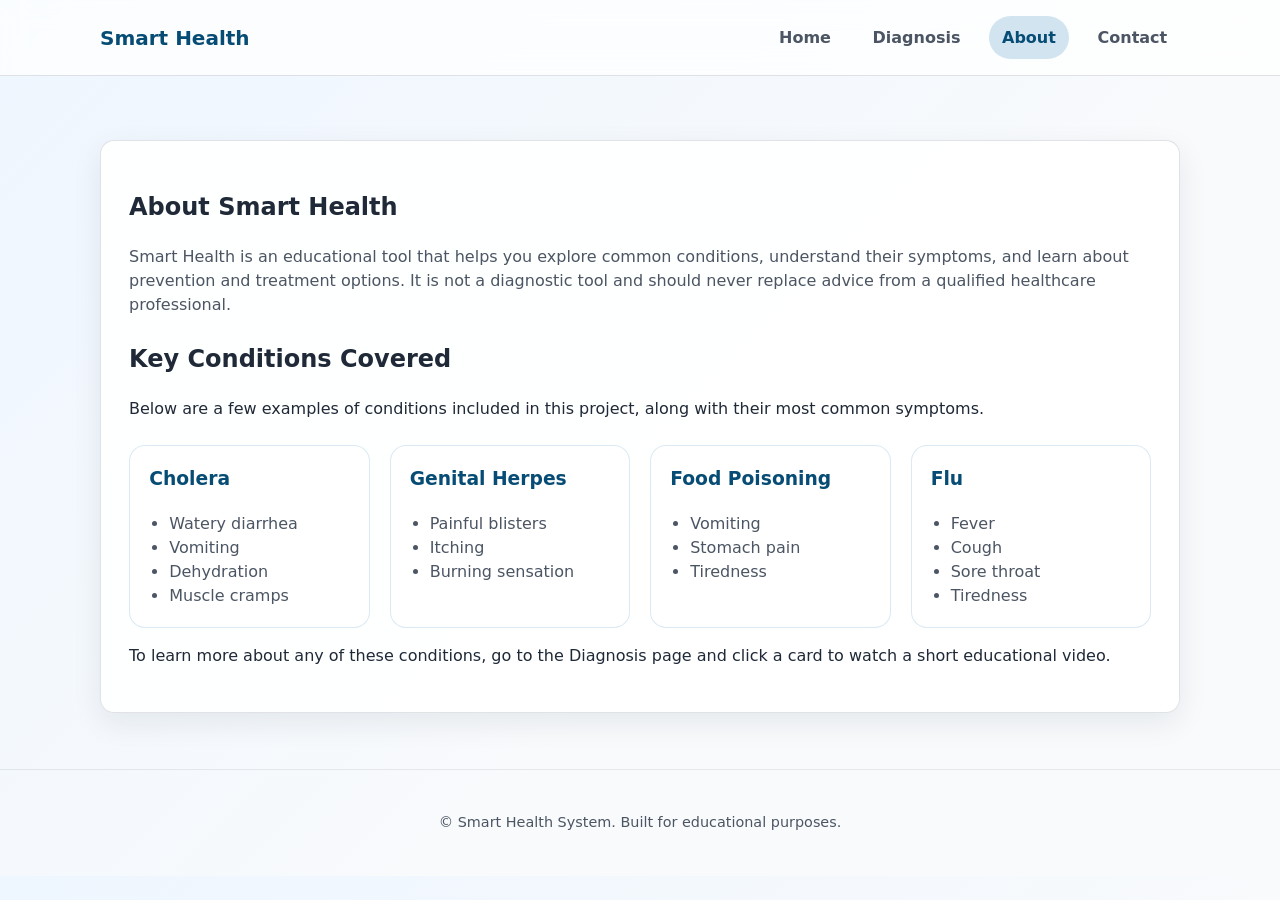
==== About.html @ c94cb052 "First save of my assignment files" ====
<!DOCTYPE html>
<html lang="en">

<head>
  <meta charset="UTF-8">
  <meta name="viewport" content="width=device-width, initial-scale=1">
  <title>About Smart Health</title>
  <link rel="stylesheet" href="style.css">
</head>

<body>
  <div class="bg-slideshow">
    <div class="bg-slide"></div>
    <div class="bg-slide"></div>
    <div class="bg-slide"></div>
    <div class="bg-slide"></div>
    <div class="bg-slide"></div>
  </div>
  <div class="page-content">
  <header class="site-header">
    <div class="container header-inner">
      <a href="index.html" class="brand">
        <span class="brand-name">Smart Health</span>
      </a>

      <nav class="primary-nav" aria-label="Primary">
        <a href="index.html">Home</a>
        <a href="index2.html">Diagnosis</a>
        <a href="about.html" class="active">About</a>
        <a href="contact.html">Contact</a>
      </nav>
    </div>
  </header>

  <main class="container">
    <section class="panel">
      <h1>About Smart Health</h1>
      <p class="lead">Smart Health is an educational tool that helps you explore common conditions, understand their symptoms, and learn about prevention and treatment options. It is not a diagnostic tool and should never replace advice from a qualified healthcare professional.</p>

      <h2>Key Conditions Covered</h2>
      <p>Below are a few examples of conditions included in this project, along with their most common symptoms.</p>

      <div class="disease-summary">
        <div class="disease-summary__item">
          <h3>Cholera</h3>
          <ul>
            <li>Watery diarrhea</li>
            <li>Vomiting</li>
            <li>Dehydration</li>
            <li>Muscle cramps</li>
          </ul>
        </div>

        <div class="disease-summary__item">
          <h3>Genital Herpes</h3>
          <ul>
            <li>Painful blisters</li>
            <li>Itching</li>
            <li>Burning sensation</li>
          </ul>
        </div>

        <div class="disease-summary__item">
          <h3>Food Poisoning</h3>
          <ul>
            <li>Vomiting</li>
            <li>Stomach pain</li>
            <li>Tiredness</li>
          </ul>
        </div>

        <div class="disease-summary__item">
          <h3>Flu</h3>
          <ul>
            <li>Fever</li>
            <li>Cough</li>
            <li>Sore throat</li>
            <li>Tiredness</li>
          </ul>
        </div>
      </div>

      <p>To learn more about any of these conditions, go to the <a href="index2.html">Diagnosis</a> page and click a card to watch a short educational video.</p>
    </section>
  </main>

  <footer class="site-footer">
    <div class="container">
      <p>© <span id="year"></span> Smart Health System. Built for educational purposes.</p>
    </div>
  </footer>

  <script src="script.js"></script>
  </div>
</body>

</html>
---- style.css ----
/* Base */
:root {
  --bg: #e8f0ff;
  --panel: #ffffff;
  --text: #1f2937;
  --muted: #4b5563;
  --primary: #0b6eac;
  --primary-2: #064c74;
  --accent: #b83280;
  --danger: #dc2626;
  --border: rgba(15, 23, 42, 0.12);
  --shadow: 0 10px 30px rgba(15, 23, 42, 0.08);
  --radius: 14px;
  --max: 1080px;
}

body {
  margin: 0;
  font-family: system-ui, -apple-system, BlinkMacSystemFont, "Segoe UI", sans-serif;
  background: linear-gradient(135deg, rgba(232, 240, 255, 1) 0%, rgba(253, 243, 255, 1) 60%);
  color: var(--text);
  line-height: 1.5;
}

* {
  box-sizing: border-box;
}

body {
  margin: 0;
  font-family: system-ui, -apple-system, BlinkMacSystemFont, "Segoe UI", sans-serif;
  background: linear-gradient(135deg, #eef6ff 0%, #f8fafc 60%);
  color: var(--text);
  line-height: 1.5;
}

a {
  color: inherit;
  text-decoration: none;
}

.container {
  width: min(92%, var(--max));
  margin: 0 auto;
}

/* Header */
.site-header {
  background: rgba(255, 255, 255, 0.72);
  backdrop-filter: blur(12px);
  border-bottom: 1px solid var(--border);
  position: sticky;
  top: 0;
  z-index: 10;
}

.header-inner {
  display: flex;
  align-items: center;
  justify-content: space-between;
  gap: 1rem;
  padding: 1rem 0;
}

.brand {
  display: inline-flex;
  align-items: center;
  gap: 0.5rem;
  font-weight: 700;
  font-size: 1.25rem;
  color: var(--primary-2);
}

.primary-nav {
  display: flex;
  gap: 1rem;
  flex-wrap: wrap;
}

.primary-nav a {
  display: inline-flex;
  align-items: center;
  padding: 0.6rem 0.8rem;
  border-radius: 999px;
  font-weight: 600;
  color: var(--muted);
  transition: background 150ms ease, color 150ms ease;
}

.primary-nav a:hover,
.primary-nav a:focus {
  background: rgba(11, 110, 172, 0.12);
  color: var(--primary);
}

.primary-nav a.active {
  background: rgba(11, 110, 172, 0.18);
  color: var(--primary-2);
}

/* Main layout */
main {
  padding: 2.25rem 0 3.5rem;
}

.panel {
  background: rgba(255, 255, 255, 0.9);
  border: 1px solid var(--border);
  border-radius: var(--radius);
  padding: 1.75rem;
  margin-top: 1.75rem;
  box-shadow: var(--shadow);
}

.lead {
  margin-top: 0.25rem;
  margin-bottom: 1.5rem;
  color: var(--muted);
}

.disease-summary {
  display: grid;
  grid-template-columns: repeat(auto-fit, minmax(220px, 1fr));
  gap: 1.25rem;
  margin-top: 1.5rem;
}

.disease-summary__item {
  padding: 1.2rem;
  border: 1px solid rgba(11, 110, 172, 0.15);
  border-radius: 1rem;
  background: rgba(255, 255, 255, 0.9);
}

.disease-summary__item h3 {
  margin-top: 0;
  color: var(--primary-2);
}

.disease-summary__item ul {
  margin: 0.6rem 0 0;
  padding-left: 1.25rem;
  color: var(--muted);
}

.contact-form textarea {
  min-height: 140px;
  resize: vertical;
  max-width: 520px;
  margin-top: 0.75rem;
}

.field-group {
  display: grid;
  gap: 0.4rem;
}

.field-group label {
  font-weight: 600;
  color: var(--text);
}

input,
select {
  width: 100%;
  padding: 0.85rem 1rem;
  border-radius: 0.75rem;
  border: 1px solid var(--border);
  outline: none;
  font-size: 1rem;
}

input:focus,
select:focus {
  border-color: var(--primary);
  box-shadow: 0 0 0 4px rgba(11, 110, 172, 0.14);
}

textarea {
  width: 100%;
  padding: 0.85rem 1rem;
  border-radius: 0.75rem;
  border: 1px solid var(--border);
  outline: none;
  font-size: 1rem;
  resize: vertical;
}

textarea:focus {
  border-color: var(--primary);
  box-shadow: 0 0 0 4px rgba(11, 110, 172, 0.14);
}

.field-error {
  min-height: 1.25rem;
  font-size: 0.85rem;
  color: var(--danger);
}

.primary-button {
  display: inline-flex;
  align-items: center;
  justify-content: center;
  padding: 0.9rem 1.2rem;
  border-radius: 999px;
  border: none;
  background: var(--primary);
  color: white;
  font-size: 1rem;
  font-weight: 700;
  cursor: pointer;
  transition: transform 160ms ease, box-shadow 160ms ease;
}

.primary-button:hover,
.primary-button:focus {
  transform: translateY(-1px);
  box-shadow: 0 12px 30px rgba(11, 110, 172, 0.15);
}

.primary-button:active {
  transform: translateY(0);
  box-shadow: 0 8px 24px rgba(11, 110, 172, 0.2);
}

.loading {
  margin-top: 0.75rem;
  font-weight: 600;
  color: var(--primary-2);
}

.result {
  margin-top: 1.25rem;
  line-height: 1.6;
  word-break: break-word;
}

/* Disease grid */
.disease-grid {
  display: grid;
  grid-template-columns: repeat(auto-fit, minmax(220px, 1fr));
  gap: 1rem;
  margin-top: 1rem;
}

.card {
  background: rgba(255, 255, 255, 0.9);
  border-radius: 1rem;
  box-shadow: 0 16px 30px rgba(15, 23, 42, 0.08);
  overflow: hidden;
  cursor: pointer;
  transition: transform 200ms ease, box-shadow 200ms ease;
  border: 1px solid rgba(15, 23, 42, 0.08);
}

.card:hover {
  transform: translateY(-6px);
  box-shadow: 0 22px 36px rgba(15, 23, 42, 0.16);
}

.card img {
  width: 100%;
  height: 160px;
  object-fit: cover;
}

.card h3 {
  margin: 1rem 1rem 0.25rem;
  font-size: 1.1rem;
}

.card p {
  margin: 0 1rem 1rem;
  color: var(--muted);
  font-size: 0.95rem;
}

/* Modal */
.modal {
  position: fixed;
  inset: 0;
  display: grid;
  place-items: center;
  padding: 1.5rem;
  z-index: 20;
}

.modal[hidden] {
  display: none;
}

.modal-backdrop {
  position: absolute;
  inset: 0;
  background: rgba(15, 23, 42, 0.55);
}

.modal-content {
  position: relative;
  background: whitesmoke;
  border-radius: 1rem;
  padding: 1.5rem 1.5rem 1.5rem;
  max-width: 560px;
  width: 100%;
  box-shadow: 0 24px 50px rgba(15, 23, 42, 0.25);
  overflow: hidden;
  outline: none;
}

.modal-close {
  position: absolute;
  top: 0.8rem;
  right: 0.8rem;
  background: rgba(15, 23, 42, 0.08);
  border: none;
  width: 2.2rem;
  height: 2.2rem;
  border-radius: 999px;
  cursor: pointer;
  font-size: 1.2rem;
  color: var(--text);
}

.modal-close:hover,
.modal-close:focus {
  background: rgba(11, 110, 172, 0.18);
  color: var(--primary);
}

.modal-text {
  margin-top: 1rem;
  color: var(--muted);
}

.modal-video {
  margin-top: 1.25rem;
}

.video-wrapper {
  position: relative;
  width: 100%;
  padding-top: 56.25%; /* 16:9 aspect ratio */
  overflow: hidden;
}

.video-wrapper iframe {
  position: absolute;
  inset: 0;
  width: 100%;
  height: 100%;
  border: 0;
}

.modal-footnote {
  margin-top: 1.2rem;
  font-size: 0.85rem;
  color: var(--muted);
}

/* Footer */
.site-footer {
  padding: 1.75rem 0;
  text-align: center;
  font-size: 0.9rem;
  color: var(--muted);
  border-top: 1px solid rgba(15, 23, 42, 0.08);
}

/* Utilities */
.sr-only {
  position: absolute;
  width: 1px;
  height: 1px;
  padding: 0;
  margin: -1px;
  overflow: hidden;
  clip: rect(0, 0, 0, 0);
  white-space: nowrap;
  border: 0;
}

@media (max-width: 600px) {
  .header-inner {
    flex-direction: column;
    align-items: flex-start;
    gap: 0.75rem;
  }

  .primary-nav {
    width: 100%;
    justify-content: flex-start;
    flex-wrap: wrap;
  }

  .primary-nav a {
    flex: 1 1 auto;
    text-align: center;
  }
}

/* Slideshow background styles */
/* full-screen slideshow container behind page content */
.bg-slideshow{
	position:fixed;
	inset:0; /* top:0; right:0; bottom:0; left:0; */
	z-index:-1; /* behind content */
	overflow:hidden;
}
.bg-slide{
	position:absolute;
	inset:0;
	background-size:cover;
	background-position:center;
	background-repeat:no-repeat;
	opacity:0;
	transition:opacity 1s ease-in-out;
}
.bg-slide.active{
	opacity:1;
}
.bg-slide:nth-child(1) { background-image: url('hospital-1.webp'); }
.bg-slide:nth-child(2) { background-image: url('hospital-2.webp'); }
.bg-slide:nth-child(3) { background-image: url('hospital-3.webp'); }
.bg-slide:nth-child(4) { background-image: url('hospital-4.webp'); }
.bg-slide:nth-child(5) { background-image: url('Hopital-5.webp'); }

/* ensure page content sits above slideshow */
.page-content{
	position:relative;
	z-index:1;
}

/* small responsive tweak for cards so text remains readable */
.card{
	background:rgba(255,255,255,0.9);
}

/* Pure CSS fade slideshow for the page background.
	 Usage (HTML):
	 <div class="bg-slideshow">
		 <div class="bg-slide"></div>
		 <div class="bg-slide"></div>
		 <div class="bg-slide"></div>
	 </div>

	 Add/remove .bg-slide elements to match the number of images.
	 Images are assigned via the nth-child rules below (or override inline).
*/

/* Fade keyframes: slide fades in, stays, then fades out */
@keyframes bg-fade {
	0% { opacity: 0; }
	8% { opacity: 1; }
	33% { opacity: 1; }
	41% { opacity: 0; }
	100% { opacity: 0; }
}

/* apply animation and base layout to each slide */
.bg-slideshow .bg-slide{
	position:absolute;
	inset:0;
	background-size:cover;
	background-position:center;
	background-repeat:no-repeat;
	opacity:0;
	animation-name: bg-fade;
	animation-duration: 15s; /* total cycle per slide set */
	animation-timing-function: ease-in-out;
	animation-iteration-count: infinite;
	animation-fill-mode: both;
}

/* Stagger start times so slides take turns.
	 For N slides set duration = N * visibleTime (here 3 * 5s = 15s).
	 Adjust the delays and duration to change timing. */
.bg-slideshow .bg-slide:nth-child(1){
	animation-delay: 0s;
	background-image: url('hospital-1.webp');
}
.bg-slideshow .bg-slide:nth-child(2){
	animation-delay: 5s;
	background-image: url('hospital-2.webp');
}
.bg-slideshow .bg-slide:nth-child(3){
	animation-delay: 10s;
	background-image: url('hospital-3.webp');
}
.bg-slideshow .bg-slide:nth-child(4){
	animation-delay: 15s;
	background-image: url('hospital-4.webp');
}
.bg-slideshow .bg-slide:nth-child(5){
	animation-delay: 20s;
	background-image: url('hospital-5.webp');
}

/* Optional: add more nth-child rules for extra slides */

/* mobile perf note: consider disabling animation on small screens */
@media (max-width:600px){
	.bg-slideshow{ background: #eef6ff; }
	.bg-slideshow .bg-slide{ display:none; }
}
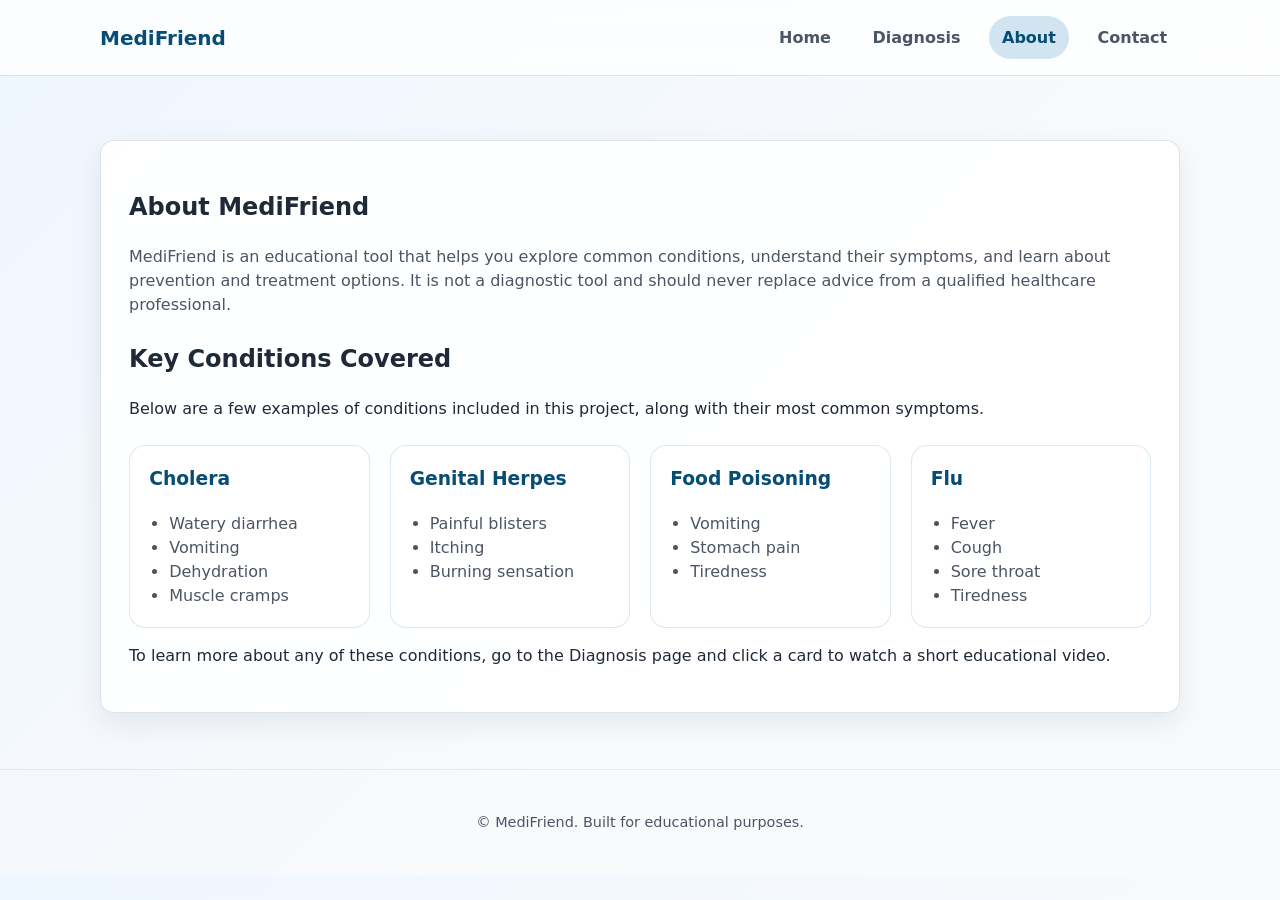
==== commit 0ccb1502: "Add files via upload" ====
--- a/About.html
+++ b/About.html
@@ -1,97 +1,97 @@
-<!DOCTYPE html>
-<html lang="en">
-
-<head>
-  <meta charset="UTF-8">
-  <meta name="viewport" content="width=device-width, initial-scale=1">
-  <title>About Smart Health</title>
-  <link rel="stylesheet" href="style.css">
-</head>
-
-<body>
-  <div class="bg-slideshow">
-    <div class="bg-slide"></div>
-    <div class="bg-slide"></div>
-    <div class="bg-slide"></div>
-    <div class="bg-slide"></div>
-    <div class="bg-slide"></div>
-  </div>
-  <div class="page-content">
-  <header class="site-header">
-    <div class="container header-inner">
-      <a href="index.html" class="brand">
-        <span class="brand-name">Smart Health</span>
-      </a>
-
-      <nav class="primary-nav" aria-label="Primary">
-        <a href="index.html">Home</a>
-        <a href="index2.html">Diagnosis</a>
-        <a href="about.html" class="active">About</a>
-        <a href="contact.html">Contact</a>
-      </nav>
-    </div>
-  </header>
-
-  <main class="container">
-    <section class="panel">
-      <h1>About Smart Health</h1>
-      <p class="lead">Smart Health is an educational tool that helps you explore common conditions, understand their symptoms, and learn about prevention and treatment options. It is not a diagnostic tool and should never replace advice from a qualified healthcare professional.</p>
-
-      <h2>Key Conditions Covered</h2>
-      <p>Below are a few examples of conditions included in this project, along with their most common symptoms.</p>
-
-      <div class="disease-summary">
-        <div class="disease-summary__item">
-          <h3>Cholera</h3>
-          <ul>
-            <li>Watery diarrhea</li>
-            <li>Vomiting</li>
-            <li>Dehydration</li>
-            <li>Muscle cramps</li>
-          </ul>
-        </div>
-
-        <div class="disease-summary__item">
-          <h3>Genital Herpes</h3>
-          <ul>
-            <li>Painful blisters</li>
-            <li>Itching</li>
-            <li>Burning sensation</li>
-          </ul>
-        </div>
-
-        <div class="disease-summary__item">
-          <h3>Food Poisoning</h3>
-          <ul>
-            <li>Vomiting</li>
-            <li>Stomach pain</li>
-            <li>Tiredness</li>
-          </ul>
-        </div>
-
-        <div class="disease-summary__item">
-          <h3>Flu</h3>
-          <ul>
-            <li>Fever</li>
-            <li>Cough</li>
-            <li>Sore throat</li>
-            <li>Tiredness</li>
-          </ul>
-        </div>
-      </div>
-
-      <p>To learn more about any of these conditions, go to the <a href="index2.html">Diagnosis</a> page and click a card to watch a short educational video.</p>
-    </section>
-  </main>
-
-  <footer class="site-footer">
-    <div class="container">
-      <p>© <span id="year"></span> Smart Health System. Built for educational purposes.</p>
-    </div>
-  </footer>
-
-  <script src="script.js"></script>
-  </div>
-</body>
-
-</html>
+<!DOCTYPE html>
+<html lang="en">
+
+<head>
+  <meta charset="UTF-8">
+  <meta name="viewport" content="width=device-width, initial-scale=1">
+  <title>About MediFriend</title>
+  <link rel="stylesheet" href="style.css">
+</head>
+
+<body>
+  <div class="bg-slideshow">
+    <div class="bg-slide"></div>
+    <div class="bg-slide"></div>
+    <div class="bg-slide"></div>
+    <div class="bg-slide"></div>
+    <div class="bg-slide"></div>
+  </div>
+  <div class="page-content">
+  <header class="site-header">
+    <div class="container header-inner">
+      <a href="index.html" class="brand">
+        <span class="brand-name">MediFriend</span>
+      </a>
+
+      <nav class="primary-nav" aria-label="Primary">
+        <a href="index.html">Home</a>
+        <a href="index2.html">Diagnosis</a>
+        <a href="About.html" class="active">About</a>
+        <a href="Contact.html">Contact</a>
+      </nav>
+    </div>
+  </header>
+
+  <main class="container">
+    <section class="panel">
+      <h1>About MediFriend</h1>
+      <p class="lead">MediFriend is an educational tool that helps you explore common conditions, understand their symptoms, and learn about prevention and treatment options. It is not a diagnostic tool and should never replace advice from a qualified healthcare professional.</p>
+
+      <h2>Key Conditions Covered</h2>
+      <p>Below are a few examples of conditions included in this project, along with their most common symptoms.</p>
+
+      <div class="disease-summary">
+        <div class="disease-summary__item">
+          <h3>Cholera</h3>
+          <ul>
+            <li>Watery diarrhea</li>
+            <li>Vomiting</li>
+            <li>Dehydration</li>
+            <li>Muscle cramps</li>
+          </ul>
+        </div>
+
+        <div class="disease-summary__item">
+          <h3>Genital Herpes</h3>
+          <ul>
+            <li>Painful blisters</li>
+            <li>Itching</li>
+            <li>Burning sensation</li>
+          </ul>
+        </div>
+
+        <div class="disease-summary__item">
+          <h3>Food Poisoning</h3>
+          <ul>
+            <li>Vomiting</li>
+            <li>Stomach pain</li>
+            <li>Tiredness</li>
+          </ul>
+        </div>
+
+        <div class="disease-summary__item">
+          <h3>Flu</h3>
+          <ul>
+            <li>Fever</li>
+            <li>Cough</li>
+            <li>Sore throat</li>
+            <li>Tiredness</li>
+          </ul>
+        </div>
+      </div>
+
+      <p>To learn more about any of these conditions, go to the <a href="index2.html">Diagnosis</a> page and click a card to watch a short educational video.</p>
+    </section>
+  </main>
+
+  <footer class="site-footer">
+    <div class="container">
+      <p>© <span id="year"></span> MediFriend. Built for educational purposes.</p>
+    </div>
+  </footer>
+
+  <script src="script.js"></script>
+  </div>
+</body>
+
+</html>
--- a/style.css
+++ b/style.css
@@ -1,505 +1,505 @@
-/* Base */
-:root {
-  --bg: #e8f0ff;
-  --panel: #ffffff;
-  --text: #1f2937;
-  --muted: #4b5563;
-  --primary: #0b6eac;
-  --primary-2: #064c74;
-  --accent: #b83280;
-  --danger: #dc2626;
-  --border: rgba(15, 23, 42, 0.12);
-  --shadow: 0 10px 30px rgba(15, 23, 42, 0.08);
-  --radius: 14px;
-  --max: 1080px;
-}
-
-body {
-  margin: 0;
-  font-family: system-ui, -apple-system, BlinkMacSystemFont, "Segoe UI", sans-serif;
-  background: linear-gradient(135deg, rgba(232, 240, 255, 1) 0%, rgba(253, 243, 255, 1) 60%);
-  color: var(--text);
-  line-height: 1.5;
-}
-
-* {
-  box-sizing: border-box;
-}
-
-body {
-  margin: 0;
-  font-family: system-ui, -apple-system, BlinkMacSystemFont, "Segoe UI", sans-serif;
-  background: linear-gradient(135deg, #eef6ff 0%, #f8fafc 60%);
-  color: var(--text);
-  line-height: 1.5;
-}
-
-a {
-  color: inherit;
-  text-decoration: none;
-}
-
-.container {
-  width: min(92%, var(--max));
-  margin: 0 auto;
-}
-
-/* Header */
-.site-header {
-  background: rgba(255, 255, 255, 0.72);
-  backdrop-filter: blur(12px);
-  border-bottom: 1px solid var(--border);
-  position: sticky;
-  top: 0;
-  z-index: 10;
-}
-
-.header-inner {
-  display: flex;
-  align-items: center;
-  justify-content: space-between;
-  gap: 1rem;
-  padding: 1rem 0;
-}
-
-.brand {
-  display: inline-flex;
-  align-items: center;
-  gap: 0.5rem;
-  font-weight: 700;
-  font-size: 1.25rem;
-  color: var(--primary-2);
-}
-
-.primary-nav {
-  display: flex;
-  gap: 1rem;
-  flex-wrap: wrap;
-}
-
-.primary-nav a {
-  display: inline-flex;
-  align-items: center;
-  padding: 0.6rem 0.8rem;
-  border-radius: 999px;
-  font-weight: 600;
-  color: var(--muted);
-  transition: background 150ms ease, color 150ms ease;
-}
-
-.primary-nav a:hover,
-.primary-nav a:focus {
-  background: rgba(11, 110, 172, 0.12);
-  color: var(--primary);
-}
-
-.primary-nav a.active {
-  background: rgba(11, 110, 172, 0.18);
-  color: var(--primary-2);
-}
-
-/* Main layout */
-main {
-  padding: 2.25rem 0 3.5rem;
-}
-
-.panel {
-  background: rgba(255, 255, 255, 0.9);
-  border: 1px solid var(--border);
-  border-radius: var(--radius);
-  padding: 1.75rem;
-  margin-top: 1.75rem;
-  box-shadow: var(--shadow);
-}
-
-.lead {
-  margin-top: 0.25rem;
-  margin-bottom: 1.5rem;
-  color: var(--muted);
-}
-
-.disease-summary {
-  display: grid;
-  grid-template-columns: repeat(auto-fit, minmax(220px, 1fr));
-  gap: 1.25rem;
-  margin-top: 1.5rem;
-}
-
-.disease-summary__item {
-  padding: 1.2rem;
-  border: 1px solid rgba(11, 110, 172, 0.15);
-  border-radius: 1rem;
-  background: rgba(255, 255, 255, 0.9);
-}
-
-.disease-summary__item h3 {
-  margin-top: 0;
-  color: var(--primary-2);
-}
-
-.disease-summary__item ul {
-  margin: 0.6rem 0 0;
-  padding-left: 1.25rem;
-  color: var(--muted);
-}
-
-.contact-form textarea {
-  min-height: 140px;
-  resize: vertical;
-  max-width: 520px;
-  margin-top: 0.75rem;
-}
-
-.field-group {
-  display: grid;
-  gap: 0.4rem;
-}
-
-.field-group label {
-  font-weight: 600;
-  color: var(--text);
-}
-
-input,
-select {
-  width: 100%;
-  padding: 0.85rem 1rem;
-  border-radius: 0.75rem;
-  border: 1px solid var(--border);
-  outline: none;
-  font-size: 1rem;
-}
-
-input:focus,
-select:focus {
-  border-color: var(--primary);
-  box-shadow: 0 0 0 4px rgba(11, 110, 172, 0.14);
-}
-
-textarea {
-  width: 100%;
-  padding: 0.85rem 1rem;
-  border-radius: 0.75rem;
-  border: 1px solid var(--border);
-  outline: none;
-  font-size: 1rem;
-  resize: vertical;
-}
-
-textarea:focus {
-  border-color: var(--primary);
-  box-shadow: 0 0 0 4px rgba(11, 110, 172, 0.14);
-}
-
-.field-error {
-  min-height: 1.25rem;
-  font-size: 0.85rem;
-  color: var(--danger);
-}
-
-.primary-button {
-  display: inline-flex;
-  align-items: center;
-  justify-content: center;
-  padding: 0.9rem 1.2rem;
-  border-radius: 999px;
-  border: none;
-  background: var(--primary);
-  color: white;
-  font-size: 1rem;
-  font-weight: 700;
-  cursor: pointer;
-  transition: transform 160ms ease, box-shadow 160ms ease;
-}
-
-.primary-button:hover,
-.primary-button:focus {
-  transform: translateY(-1px);
-  box-shadow: 0 12px 30px rgba(11, 110, 172, 0.15);
-}
-
-.primary-button:active {
-  transform: translateY(0);
-  box-shadow: 0 8px 24px rgba(11, 110, 172, 0.2);
-}
-
-.loading {
-  margin-top: 0.75rem;
-  font-weight: 600;
-  color: var(--primary-2);
-}
-
-.result {
-  margin-top: 1.25rem;
-  line-height: 1.6;
-  word-break: break-word;
-}
-
-/* Disease grid */
-.disease-grid {
-  display: grid;
-  grid-template-columns: repeat(auto-fit, minmax(220px, 1fr));
-  gap: 1rem;
-  margin-top: 1rem;
-}
-
-.card {
-  background: rgba(255, 255, 255, 0.9);
-  border-radius: 1rem;
-  box-shadow: 0 16px 30px rgba(15, 23, 42, 0.08);
-  overflow: hidden;
-  cursor: pointer;
-  transition: transform 200ms ease, box-shadow 200ms ease;
-  border: 1px solid rgba(15, 23, 42, 0.08);
-}
-
-.card:hover {
-  transform: translateY(-6px);
-  box-shadow: 0 22px 36px rgba(15, 23, 42, 0.16);
-}
-
-.card img {
-  width: 100%;
-  height: 160px;
-  object-fit: cover;
-}
-
-.card h3 {
-  margin: 1rem 1rem 0.25rem;
-  font-size: 1.1rem;
-}
-
-.card p {
-  margin: 0 1rem 1rem;
-  color: var(--muted);
-  font-size: 0.95rem;
-}
-
-/* Modal */
-.modal {
-  position: fixed;
-  inset: 0;
-  display: grid;
-  place-items: center;
-  padding: 1.5rem;
-  z-index: 20;
-}
-
-.modal[hidden] {
-  display: none;
-}
-
-.modal-backdrop {
-  position: absolute;
-  inset: 0;
-  background: rgba(15, 23, 42, 0.55);
-}
-
-.modal-content {
-  position: relative;
-  background: whitesmoke;
-  border-radius: 1rem;
-  padding: 1.5rem 1.5rem 1.5rem;
-  max-width: 560px;
-  width: 100%;
-  box-shadow: 0 24px 50px rgba(15, 23, 42, 0.25);
-  overflow: hidden;
-  outline: none;
-}
-
-.modal-close {
-  position: absolute;
-  top: 0.8rem;
-  right: 0.8rem;
-  background: rgba(15, 23, 42, 0.08);
-  border: none;
-  width: 2.2rem;
-  height: 2.2rem;
-  border-radius: 999px;
-  cursor: pointer;
-  font-size: 1.2rem;
-  color: var(--text);
-}
-
-.modal-close:hover,
-.modal-close:focus {
-  background: rgba(11, 110, 172, 0.18);
-  color: var(--primary);
-}
-
-.modal-text {
-  margin-top: 1rem;
-  color: var(--muted);
-}
-
-.modal-video {
-  margin-top: 1.25rem;
-}
-
-.video-wrapper {
-  position: relative;
-  width: 100%;
-  padding-top: 56.25%; /* 16:9 aspect ratio */
-  overflow: hidden;
-}
-
-.video-wrapper iframe {
-  position: absolute;
-  inset: 0;
-  width: 100%;
-  height: 100%;
-  border: 0;
-}
-
-.modal-footnote {
-  margin-top: 1.2rem;
-  font-size: 0.85rem;
-  color: var(--muted);
-}
-
-/* Footer */
-.site-footer {
-  padding: 1.75rem 0;
-  text-align: center;
-  font-size: 0.9rem;
-  color: var(--muted);
-  border-top: 1px solid rgba(15, 23, 42, 0.08);
-}
-
-/* Utilities */
-.sr-only {
-  position: absolute;
-  width: 1px;
-  height: 1px;
-  padding: 0;
-  margin: -1px;
-  overflow: hidden;
-  clip: rect(0, 0, 0, 0);
-  white-space: nowrap;
-  border: 0;
-}
-
-@media (max-width: 600px) {
-  .header-inner {
-    flex-direction: column;
-    align-items: flex-start;
-    gap: 0.75rem;
-  }
-
-  .primary-nav {
-    width: 100%;
-    justify-content: flex-start;
-    flex-wrap: wrap;
-  }
-
-  .primary-nav a {
-    flex: 1 1 auto;
-    text-align: center;
-  }
-}
-
-/* Slideshow background styles */
-/* full-screen slideshow container behind page content */
-.bg-slideshow{
-	position:fixed;
-	inset:0; /* top:0; right:0; bottom:0; left:0; */
-	z-index:-1; /* behind content */
-	overflow:hidden;
-}
-.bg-slide{
-	position:absolute;
-	inset:0;
-	background-size:cover;
-	background-position:center;
-	background-repeat:no-repeat;
-	opacity:0;
-	transition:opacity 1s ease-in-out;
-}
-.bg-slide.active{
-	opacity:1;
-}
-.bg-slide:nth-child(1) { background-image: url('hospital-1.webp'); }
-.bg-slide:nth-child(2) { background-image: url('hospital-2.webp'); }
-.bg-slide:nth-child(3) { background-image: url('hospital-3.webp'); }
-.bg-slide:nth-child(4) { background-image: url('hospital-4.webp'); }
-.bg-slide:nth-child(5) { background-image: url('Hopital-5.webp'); }
-
-/* ensure page content sits above slideshow */
-.page-content{
-	position:relative;
-	z-index:1;
-}
-
-/* small responsive tweak for cards so text remains readable */
-.card{
-	background:rgba(255,255,255,0.9);
-}
-
-/* Pure CSS fade slideshow for the page background.
-	 Usage (HTML):
-	 <div class="bg-slideshow">
-		 <div class="bg-slide"></div>
-		 <div class="bg-slide"></div>
-		 <div class="bg-slide"></div>
-	 </div>
-
-	 Add/remove .bg-slide elements to match the number of images.
-	 Images are assigned via the nth-child rules below (or override inline).
-*/
-
-/* Fade keyframes: slide fades in, stays, then fades out */
-@keyframes bg-fade {
-	0% { opacity: 0; }
-	8% { opacity: 1; }
-	33% { opacity: 1; }
-	41% { opacity: 0; }
-	100% { opacity: 0; }
-}
-
-/* apply animation and base layout to each slide */
-.bg-slideshow .bg-slide{
-	position:absolute;
-	inset:0;
-	background-size:cover;
-	background-position:center;
-	background-repeat:no-repeat;
-	opacity:0;
-	animation-name: bg-fade;
-	animation-duration: 15s; /* total cycle per slide set */
-	animation-timing-function: ease-in-out;
-	animation-iteration-count: infinite;
-	animation-fill-mode: both;
-}
-
-/* Stagger start times so slides take turns.
-	 For N slides set duration = N * visibleTime (here 3 * 5s = 15s).
-	 Adjust the delays and duration to change timing. */
-.bg-slideshow .bg-slide:nth-child(1){
-	animation-delay: 0s;
-	background-image: url('hospital-1.webp');
-}
-.bg-slideshow .bg-slide:nth-child(2){
-	animation-delay: 5s;
-	background-image: url('hospital-2.webp');
-}
-.bg-slideshow .bg-slide:nth-child(3){
-	animation-delay: 10s;
-	background-image: url('hospital-3.webp');
-}
-.bg-slideshow .bg-slide:nth-child(4){
-	animation-delay: 15s;
-	background-image: url('hospital-4.webp');
-}
-.bg-slideshow .bg-slide:nth-child(5){
-	animation-delay: 20s;
-	background-image: url('hospital-5.webp');
-}
-
-/* Optional: add more nth-child rules for extra slides */
-
-/* mobile perf note: consider disabling animation on small screens */
-@media (max-width:600px){
-	.bg-slideshow{ background: #eef6ff; }
-	.bg-slideshow .bg-slide{ display:none; }
-}
-
+/* Base */
+:root {
+  --bg: #e8f0ff;
+  --panel: #ffffff;
+  --text: #1f2937;
+  --muted: #4b5563;
+  --primary: #0b6eac;
+  --primary-2: #064c74;
+  --accent: #b83280;
+  --danger: #dc2626;
+  --border: rgba(15, 23, 42, 0.12);
+  --shadow: 0 10px 30px rgba(15, 23, 42, 0.08);
+  --radius: 14px;
+  --max: 1080px;
+}
+
+body {
+  margin: 0;
+  font-family: system-ui, -apple-system, BlinkMacSystemFont, "Segoe UI", sans-serif;
+  background: linear-gradient(135deg, rgba(232, 240, 255, 1) 0%, rgba(253, 243, 255, 1) 60%);
+  color: var(--text);
+  line-height: 1.5;
+}
+
+* {
+  box-sizing: border-box;
+}
+
+body {
+  margin: 0;
+  font-family: system-ui, -apple-system, BlinkMacSystemFont, "Segoe UI", sans-serif;
+  background: linear-gradient(135deg, #eef6ff 0%, #f8fafc 60%);
+  color: var(--text);
+  line-height: 1.5;
+}
+
+a {
+  color: inherit;
+  text-decoration: none;
+}
+
+.container {
+  width: min(92%, var(--max));
+  margin: 0 auto;
+}
+
+/* Header */
+.site-header {
+  background: rgba(255, 255, 255, 0.72);
+  backdrop-filter: blur(12px);
+  border-bottom: 1px solid var(--border);
+  position: sticky;
+  top: 0;
+  z-index: 10;
+}
+
+.header-inner {
+  display: flex;
+  align-items: center;
+  justify-content: space-between;
+  gap: 1rem;
+  padding: 1rem 0;
+}
+
+.brand {
+  display: inline-flex;
+  align-items: center;
+  gap: 0.5rem;
+  font-weight: 700;
+  font-size: 1.25rem;
+  color: var(--primary-2);
+}
+
+.primary-nav {
+  display: flex;
+  gap: 1rem;
+  flex-wrap: wrap;
+}
+
+.primary-nav a {
+  display: inline-flex;
+  align-items: center;
+  padding: 0.6rem 0.8rem;
+  border-radius: 999px;
+  font-weight: 600;
+  color: var(--muted);
+  transition: background 150ms ease, color 150ms ease;
+}
+
+.primary-nav a:hover,
+.primary-nav a:focus {
+  background: rgba(11, 110, 172, 0.12);
+  color: var(--primary);
+}
+
+.primary-nav a.active {
+  background: rgba(11, 110, 172, 0.18);
+  color: var(--primary-2);
+}
+
+/* Main layout */
+main {
+  padding: 2.25rem 0 3.5rem;
+}
+
+.panel {
+  background: rgba(255, 255, 255, 0.9);
+  border: 1px solid var(--border);
+  border-radius: var(--radius);
+  padding: 1.75rem;
+  margin-top: 1.75rem;
+  box-shadow: var(--shadow);
+}
+
+.lead {
+  margin-top: 0.25rem;
+  margin-bottom: 1.5rem;
+  color: var(--muted);
+}
+
+.disease-summary {
+  display: grid;
+  grid-template-columns: repeat(auto-fit, minmax(220px, 1fr));
+  gap: 1.25rem;
+  margin-top: 1.5rem;
+}
+
+.disease-summary__item {
+  padding: 1.2rem;
+  border: 1px solid rgba(11, 110, 172, 0.15);
+  border-radius: 1rem;
+  background: rgba(255, 255, 255, 0.9);
+}
+
+.disease-summary__item h3 {
+  margin-top: 0;
+  color: var(--primary-2);
+}
+
+.disease-summary__item ul {
+  margin: 0.6rem 0 0;
+  padding-left: 1.25rem;
+  color: var(--muted);
+}
+
+.contact-form textarea {
+  min-height: 140px;
+  resize: vertical;
+  max-width: 520px;
+  margin-top: 0.75rem;
+}
+
+.field-group {
+  display: grid;
+  gap: 0.4rem;
+}
+
+.field-group label {
+  font-weight: 600;
+  color: var(--text);
+}
+
+input,
+select {
+  width: 100%;
+  padding: 0.85rem 1rem;
+  border-radius: 0.75rem;
+  border: 1px solid var(--border);
+  outline: none;
+  font-size: 1rem;
+}
+
+input:focus,
+select:focus {
+  border-color: var(--primary);
+  box-shadow: 0 0 0 4px rgba(11, 110, 172, 0.14);
+}
+
+textarea {
+  width: 100%;
+  padding: 0.85rem 1rem;
+  border-radius: 0.75rem;
+  border: 1px solid var(--border);
+  outline: none;
+  font-size: 1rem;
+  resize: vertical;
+}
+
+textarea:focus {
+  border-color: var(--primary);
+  box-shadow: 0 0 0 4px rgba(11, 110, 172, 0.14);
+}
+
+.field-error {
+  min-height: 1.25rem;
+  font-size: 0.85rem;
+  color: var(--danger);
+}
+
+.primary-button {
+  display: inline-flex;
+  align-items: center;
+  justify-content: center;
+  padding: 0.9rem 1.2rem;
+  border-radius: 999px;
+  border: none;
+  background: var(--primary);
+  color: white;
+  font-size: 1rem;
+  font-weight: 700;
+  cursor: pointer;
+  transition: transform 160ms ease, box-shadow 160ms ease;
+}
+
+.primary-button:hover,
+.primary-button:focus {
+  transform: translateY(-1px);
+  box-shadow: 0 12px 30px rgba(11, 110, 172, 0.15);
+}
+
+.primary-button:active {
+  transform: translateY(0);
+  box-shadow: 0 8px 24px rgba(11, 110, 172, 0.2);
+}
+
+.loading {
+  margin-top: 0.75rem;
+  font-weight: 600;
+  color: var(--primary-2);
+}
+
+.result {
+  margin-top: 1.25rem;
+  line-height: 1.6;
+  word-break: break-word;
+}
+
+/* Disease grid */
+.disease-grid {
+  display: grid;
+  grid-template-columns: repeat(auto-fit, minmax(220px, 1fr));
+  gap: 1rem;
+  margin-top: 1rem;
+}
+
+.card {
+  background: rgba(255, 255, 255, 0.9);
+  border-radius: 1rem;
+  box-shadow: 0 16px 30px rgba(15, 23, 42, 0.08);
+  overflow: hidden;
+  cursor: pointer;
+  transition: transform 200ms ease, box-shadow 200ms ease;
+  border: 1px solid rgba(15, 23, 42, 0.08);
+}
+
+.card:hover {
+  transform: translateY(-6px);
+  box-shadow: 0 22px 36px rgba(15, 23, 42, 0.16);
+}
+
+.card img {
+  width: 100%;
+  height: 160px;
+  object-fit: cover;
+}
+
+.card h3 {
+  margin: 1rem 1rem 0.25rem;
+  font-size: 1.1rem;
+}
+
+.card p {
+  margin: 0 1rem 1rem;
+  color: var(--muted);
+  font-size: 0.95rem;
+}
+
+/* Modal */
+.modal {
+  position: fixed;
+  inset: 0;
+  display: grid;
+  place-items: center;
+  padding: 1.5rem;
+  z-index: 20;
+}
+
+.modal[hidden] {
+  display: none;
+}
+
+.modal-backdrop {
+  position: absolute;
+  inset: 0;
+  background: rgba(15, 23, 42, 0.55);
+}
+
+.modal-content {
+  position: relative;
+  background: whitesmoke;
+  border-radius: 1rem;
+  padding: 1.5rem 1.5rem 1.5rem;
+  max-width: 560px;
+  width: 100%;
+  box-shadow: 0 24px 50px rgba(15, 23, 42, 0.25);
+  overflow: hidden;
+  outline: none;
+}
+
+.modal-close {
+  position: absolute;
+  top: 0.8rem;
+  right: 0.8rem;
+  background: rgba(15, 23, 42, 0.08);
+  border: none;
+  width: 2.2rem;
+  height: 2.2rem;
+  border-radius: 999px;
+  cursor: pointer;
+  font-size: 1.2rem;
+  color: var(--text);
+}
+
+.modal-close:hover,
+.modal-close:focus {
+  background: rgba(11, 110, 172, 0.18);
+  color: var(--primary);
+}
+
+.modal-text {
+  margin-top: 1rem;
+  color: var(--muted);
+}
+
+.modal-video {
+  margin-top: 1.25rem;
+}
+
+.video-wrapper {
+  position: relative;
+  width: 100%;
+  padding-top: 56.25%; /* 16:9 aspect ratio */
+  overflow: hidden;
+}
+
+.video-wrapper iframe {
+  position: absolute;
+  inset: 0;
+  width: 100%;
+  height: 100%;
+  border: 0;
+}
+
+.modal-footnote {
+  margin-top: 1.2rem;
+  font-size: 0.85rem;
+  color: var(--muted);
+}
+
+/* Footer */
+.site-footer {
+  padding: 1.75rem 0;
+  text-align: center;
+  font-size: 0.9rem;
+  color: var(--muted);
+  border-top: 1px solid rgba(15, 23, 42, 0.08);
+}
+
+/* Utilities */
+.sr-only {
+  position: absolute;
+  width: 1px;
+  height: 1px;
+  padding: 0;
+  margin: -1px;
+  overflow: hidden;
+  clip: rect(0, 0, 0, 0);
+  white-space: nowrap;
+  border: 0;
+}
+
+@media (max-width: 600px) {
+  .header-inner {
+    flex-direction: column;
+    align-items: flex-start;
+    gap: 0.75rem;
+  }
+
+  .primary-nav {
+    width: 100%;
+    justify-content: flex-start;
+    flex-wrap: wrap;
+  }
+
+  .primary-nav a {
+    flex: 1 1 auto;
+    text-align: center;
+  }
+}
+
+/* Slideshow background styles */
+/* full-screen slideshow container behind page content */
+.bg-slideshow{
+	position:fixed;
+	inset:0; /* top:0; right:0; bottom:0; left:0; */
+	z-index:-1; /* behind content */
+	overflow:hidden;
+}
+.bg-slide{
+	position:absolute;
+	inset:0;
+	background-size:cover;
+	background-position:center;
+	background-repeat:no-repeat;
+	opacity:0;
+	transition:opacity 1s ease-in-out;
+}
+.bg-slide.active{
+	opacity:1;
+}
+.bg-slide:nth-child(1) { background-image: url('hospital-1.webp'); }
+.bg-slide:nth-child(2) { background-image: url('hospital-2.webp'); }
+.bg-slide:nth-child(3) { background-image: url('hospital-3.webp'); }
+.bg-slide:nth-child(4) { background-image: url('hospital-4.webp'); }
+.bg-slide:nth-child(5) { background-image: url('Hopital-5.webp'); }
+
+/* ensure page content sits above slideshow */
+.page-content{
+	position:relative;
+	z-index:1;
+}
+
+/* small responsive tweak for cards so text remains readable */
+.card{
+	background:rgba(255,255,255,0.9);
+}
+
+/* Pure CSS fade slideshow for the page background.
+	 Usage (HTML):
+	 <div class="bg-slideshow">
+		 <div class="bg-slide"></div>
+		 <div class="bg-slide"></div>
+		 <div class="bg-slide"></div>
+	 </div>
+
+	 Add/remove .bg-slide elements to match the number of images.
+	 Images are assigned via the nth-child rules below (or override inline).
+*/
+
+/* Fade keyframes: slide fades in, stays, then fades out */
+@keyframes bg-fade {
+	0% { opacity: 0; }
+	8% { opacity: 1; }
+	33% { opacity: 1; }
+	41% { opacity: 0; }
+	100% { opacity: 0; }
+}
+
+/* apply animation and base layout to each slide */
+.bg-slideshow .bg-slide{
+	position:absolute;
+	inset:0;
+	background-size:cover;
+	background-position:center;
+	background-repeat:no-repeat;
+	opacity:0;
+	animation-name: bg-fade;
+	animation-duration: 15s; /* total cycle per slide set */
+	animation-timing-function: ease-in-out;
+	animation-iteration-count: infinite;
+	animation-fill-mode: both;
+}
+
+/* Stagger start times so slides take turns.
+	 For N slides set duration = N * visibleTime (here 3 * 5s = 15s).
+	 Adjust the delays and duration to change timing. */
+.bg-slideshow .bg-slide:nth-child(1){
+	animation-delay: 0s;
+	background-image: url('hospital-1.webp');
+}
+.bg-slideshow .bg-slide:nth-child(2){
+	animation-delay: 5s;
+	background-image: url('hospital-2.webp');
+}
+.bg-slideshow .bg-slide:nth-child(3){
+	animation-delay: 10s;
+	background-image: url('hospital-3.webp');
+}
+.bg-slideshow .bg-slide:nth-child(4){
+	animation-delay: 15s;
+	background-image: url('hospital-4.webp');
+}
+.bg-slideshow .bg-slide:nth-child(5){
+	animation-delay: 20s;
+	background-image: url('hospital-5.webp');
+}
+
+/* Optional: add more nth-child rules for extra slides */
+
+/* mobile perf note: consider disabling animation on small screens */
+@media (max-width:600px){
+	.bg-slideshow{ background: #eef6ff; }
+	.bg-slideshow .bg-slide{ display:none; }
+}
+
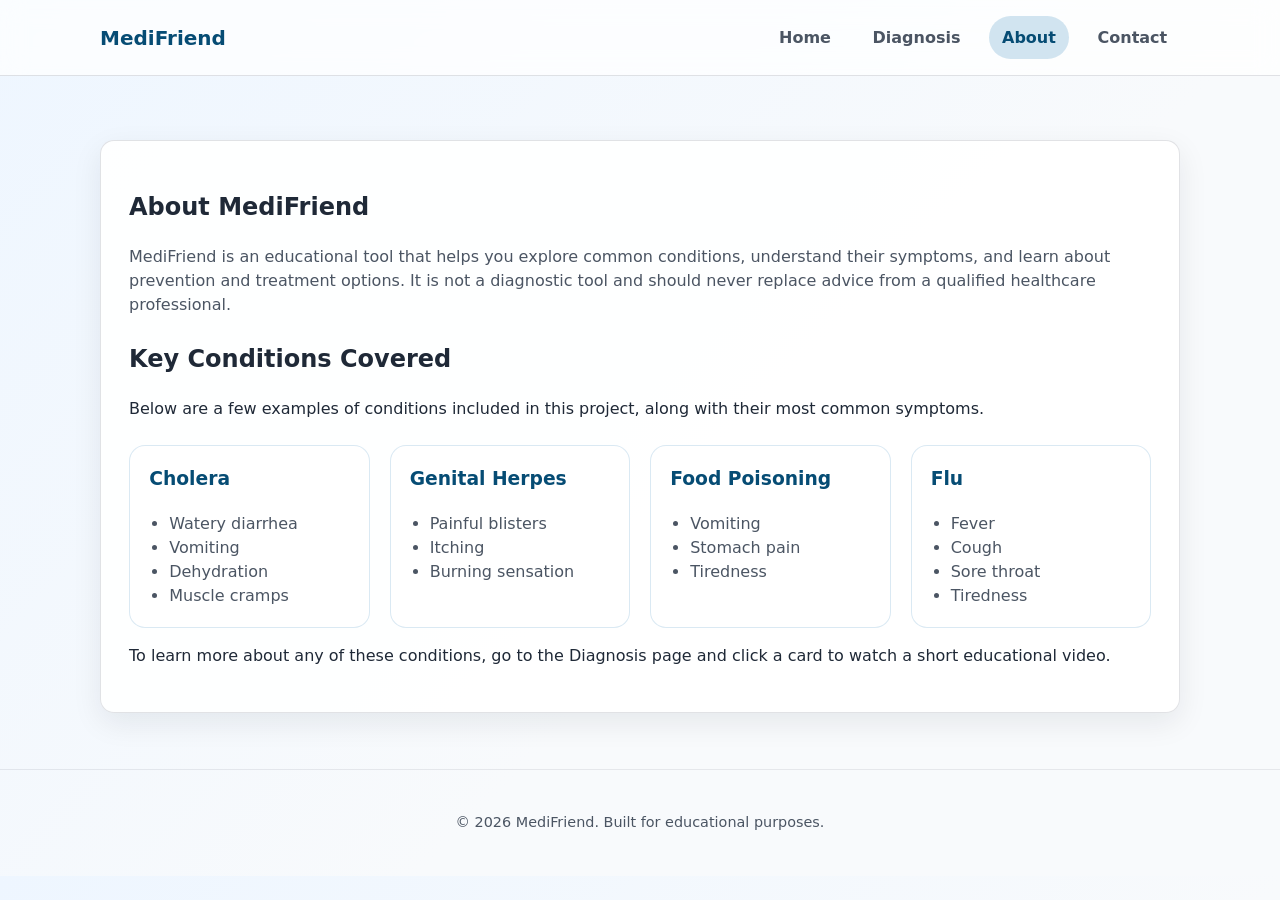
==== commit bd6f93f7: "Fix script filename casing for GitHub Pages" ====
--- a/About.html
+++ b/About.html
@@ -1,97 +1,97 @@
-<!DOCTYPE html>
-<html lang="en">
-
-<head>
-  <meta charset="UTF-8">
-  <meta name="viewport" content="width=device-width, initial-scale=1">
-  <title>About MediFriend</title>
-  <link rel="stylesheet" href="style.css">
-</head>
-
-<body>
-  <div class="bg-slideshow">
-    <div class="bg-slide"></div>
-    <div class="bg-slide"></div>
-    <div class="bg-slide"></div>
-    <div class="bg-slide"></div>
-    <div class="bg-slide"></div>
-  </div>
-  <div class="page-content">
-  <header class="site-header">
-    <div class="container header-inner">
-      <a href="index.html" class="brand">
-        <span class="brand-name">MediFriend</span>
-      </a>
-
-      <nav class="primary-nav" aria-label="Primary">
-        <a href="index.html">Home</a>
-        <a href="index2.html">Diagnosis</a>
-        <a href="About.html" class="active">About</a>
-        <a href="Contact.html">Contact</a>
-      </nav>
-    </div>
-  </header>
-
-  <main class="container">
-    <section class="panel">
-      <h1>About MediFriend</h1>
-      <p class="lead">MediFriend is an educational tool that helps you explore common conditions, understand their symptoms, and learn about prevention and treatment options. It is not a diagnostic tool and should never replace advice from a qualified healthcare professional.</p>
-
-      <h2>Key Conditions Covered</h2>
-      <p>Below are a few examples of conditions included in this project, along with their most common symptoms.</p>
-
-      <div class="disease-summary">
-        <div class="disease-summary__item">
-          <h3>Cholera</h3>
-          <ul>
-            <li>Watery diarrhea</li>
-            <li>Vomiting</li>
-            <li>Dehydration</li>
-            <li>Muscle cramps</li>
-          </ul>
-        </div>
-
-        <div class="disease-summary__item">
-          <h3>Genital Herpes</h3>
-          <ul>
-            <li>Painful blisters</li>
-            <li>Itching</li>
-            <li>Burning sensation</li>
-          </ul>
-        </div>
-
-        <div class="disease-summary__item">
-          <h3>Food Poisoning</h3>
-          <ul>
-            <li>Vomiting</li>
-            <li>Stomach pain</li>
-            <li>Tiredness</li>
-          </ul>
-        </div>
-
-        <div class="disease-summary__item">
-          <h3>Flu</h3>
-          <ul>
-            <li>Fever</li>
-            <li>Cough</li>
-            <li>Sore throat</li>
-            <li>Tiredness</li>
-          </ul>
-        </div>
-      </div>
-
-      <p>To learn more about any of these conditions, go to the <a href="index2.html">Diagnosis</a> page and click a card to watch a short educational video.</p>
-    </section>
-  </main>
-
-  <footer class="site-footer">
-    <div class="container">
-      <p>© <span id="year"></span> MediFriend. Built for educational purposes.</p>
-    </div>
-  </footer>
-
-  <script src="script.js"></script>
-  </div>
-</body>
-
+﻿<!DOCTYPE html>
+<html lang="en">
+
+<head>
+  <meta charset="UTF-8">
+  <meta name="viewport" content="width=device-width, initial-scale=1">
+  <title>About MediFriend</title>
+  <link rel="stylesheet" href="style.css">
+</head>
+
+<body>
+  <div class="bg-slideshow">
+    <div class="bg-slide"></div>
+    <div class="bg-slide"></div>
+    <div class="bg-slide"></div>
+    <div class="bg-slide"></div>
+    <div class="bg-slide"></div>
+  </div>
+  <div class="page-content">
+  <header class="site-header">
+    <div class="container header-inner">
+      <a href="index.html" class="brand">
+        <span class="brand-name">MediFriend</span>
+      </a>
+
+      <nav class="primary-nav" aria-label="Primary">
+        <a href="index.html">Home</a>
+        <a href="index2.html">Diagnosis</a>
+        <a href="About.html" class="active">About</a>
+        <a href="Contact.html">Contact</a>
+      </nav>
+    </div>
+  </header>
+
+  <main class="container">
+    <section class="panel">
+      <h1>About MediFriend</h1>
+      <p class="lead">MediFriend is an educational tool that helps you explore common conditions, understand their symptoms, and learn about prevention and treatment options. It is not a diagnostic tool and should never replace advice from a qualified healthcare professional.</p>
+
+      <h2>Key Conditions Covered</h2>
+      <p>Below are a few examples of conditions included in this project, along with their most common symptoms.</p>
+
+      <div class="disease-summary">
+        <div class="disease-summary__item">
+          <h3>Cholera</h3>
+          <ul>
+            <li>Watery diarrhea</li>
+            <li>Vomiting</li>
+            <li>Dehydration</li>
+            <li>Muscle cramps</li>
+          </ul>
+        </div>
+
+        <div class="disease-summary__item">
+          <h3>Genital Herpes</h3>
+          <ul>
+            <li>Painful blisters</li>
+            <li>Itching</li>
+            <li>Burning sensation</li>
+          </ul>
+        </div>
+
+        <div class="disease-summary__item">
+          <h3>Food Poisoning</h3>
+          <ul>
+            <li>Vomiting</li>
+            <li>Stomach pain</li>
+            <li>Tiredness</li>
+          </ul>
+        </div>
+
+        <div class="disease-summary__item">
+          <h3>Flu</h3>
+          <ul>
+            <li>Fever</li>
+            <li>Cough</li>
+            <li>Sore throat</li>
+            <li>Tiredness</li>
+          </ul>
+        </div>
+      </div>
+
+      <p>To learn more about any of these conditions, go to the <a href="index2.html">Diagnosis</a> page and click a card to watch a short educational video.</p>
+    </section>
+  </main>
+
+  <footer class="site-footer">
+    <div class="container">
+      <p>© <span id="year"></span> MediFriend. Built for educational purposes.</p>
+    </div>
+  </footer>
+
+  <script src="Script.js"></script>
+  </div>
+</body>
+
 </html>
